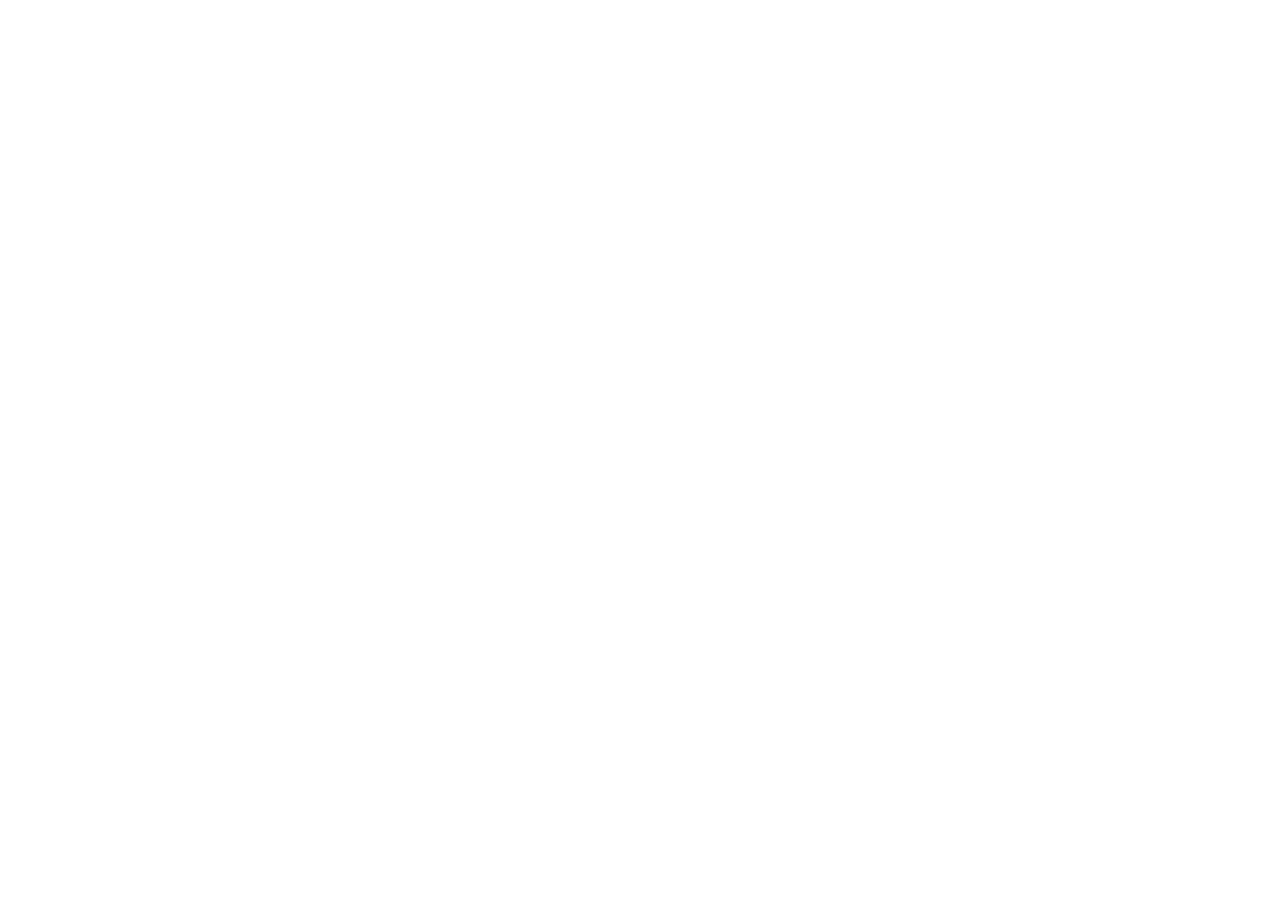
==== a.pags/index.html @ 1148a3cb "Pagina index criada" ====
<!DOCTYPE html>
<html lang="pt-br">
<head>
    <link rel="shortcut icon" href="../a.imgs/ico.ico" type="image/x-icon">
    <meta charset="UTF-8">
    <meta name="viewport" content="width=device-width, initial-scale=1.0">
    <title>Projeto social</title>
</head>
<body>
    
</body>
</html>
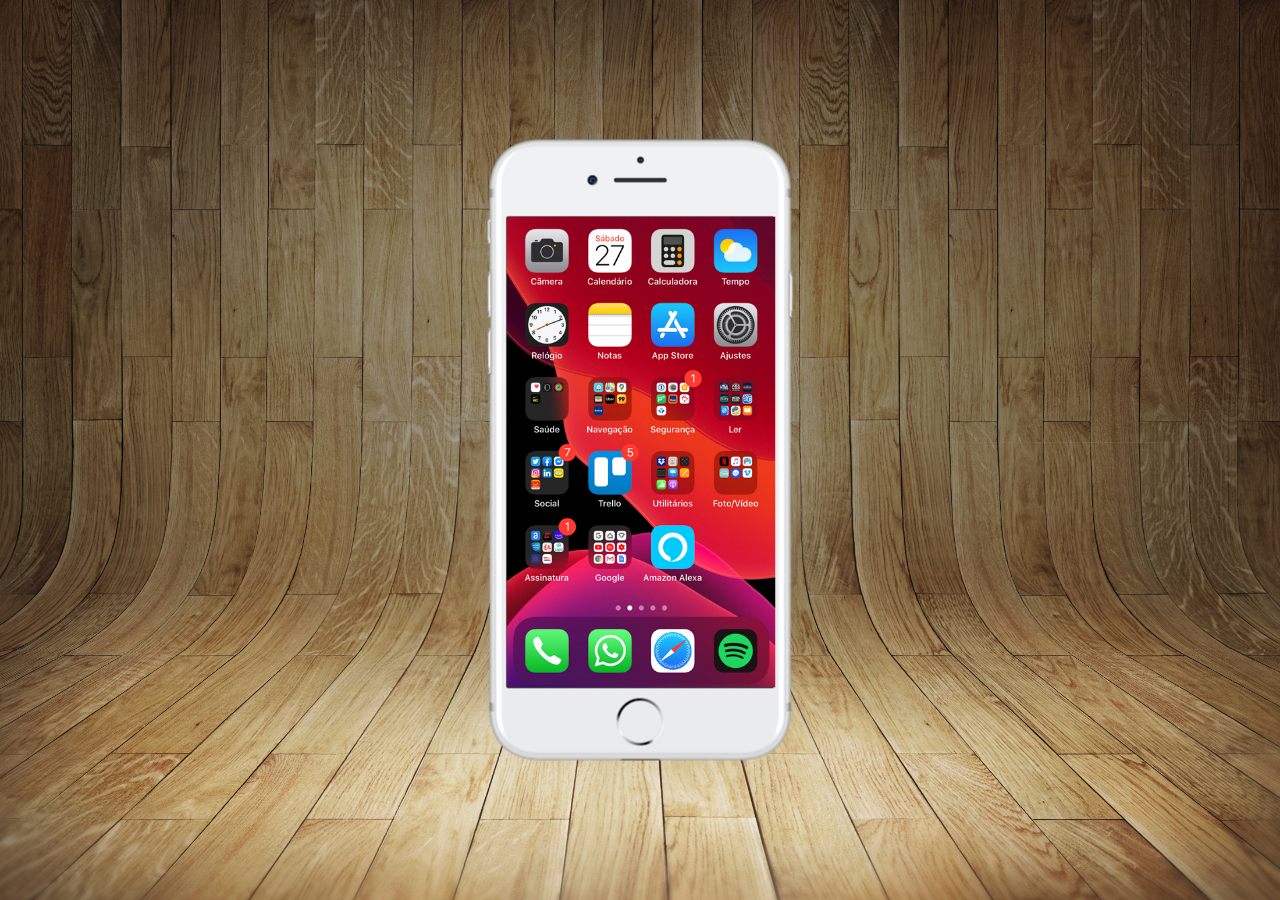
==== commit 68abeff6: "adddde" ====
--- a/a.pags/index.html
+++ b/a.pags/index.html
@@ -1,12 +1,56 @@
 <!DOCTYPE html>
 <html lang="pt-br">
 <head>
+    <!--Links-->
     <link rel="shortcut icon" href="../a.imgs/ico.ico" type="image/x-icon">
+    <link rel="stylesheet" href="../a.estilos/estilo01.css">
+    <!--Links-->
     <meta charset="UTF-8">
     <meta name="viewport" content="width=device-width, initial-scale=1.0">
     <title>Projeto social</title>
 </head>
 <body>
+
+    <main>
+        <section id="Telefone">
+        <iframe name="tela" id="tela" src="home.html" frameborder="0">Algo deu errado</iframe>         
+
+        </section>
+
+        <section id="Redesociais">
+            <a href="#" target="tela" ></a>
+            <a href="#" target="tela" ></a>
+            <a href="#" target="tela" ></a>
+            <a href="#" target="tela" ></a>
+            <a href="#" target="tela" ></a>
+            <a href="#" target="tela" ></a>
+
+
+
+        </section>
+    </main>
+
+
+
+
+
+
+
+
+
+
+
+
+
+
+
+
+
+
+
+
+
+
     
 </body>
 </html>--- a/a.estilos/estilo01.css
+++ b/a.estilos/estilo01.css
@@ -0,0 +1,49 @@
+@charset "UTF-8";
+
+
+
+*{
+    padding: 0px;
+    margin: 0px;
+    font-family: Arial, Helvetica, sans-serif;
+
+}
+
+html, body{
+    height: 100vh;
+    width: 100vw;
+
+}
+
+body{
+    background: url(../a.imgs/fundo-madeira.jpg) no-repeat top center ;
+    background-size: cover;
+    background-attachment: fixed;
+
+}
+
+main{
+    position: relative;
+    height: 100vh;
+
+}
+
+section#Telefone{
+    height: 627px;
+    width: 311px;
+    position: absolute;
+    top:50%;
+    left:50%;
+    transform: translate(-50% , -50%);
+    background:url(../a.imgs/frame-iphone.png) no-repeat ;
+
+}
+
+iframe#tela{
+    position: relative;
+    top: 80px;
+    left: 22px;
+    width: 269px;
+    height: 471px;
+
+}
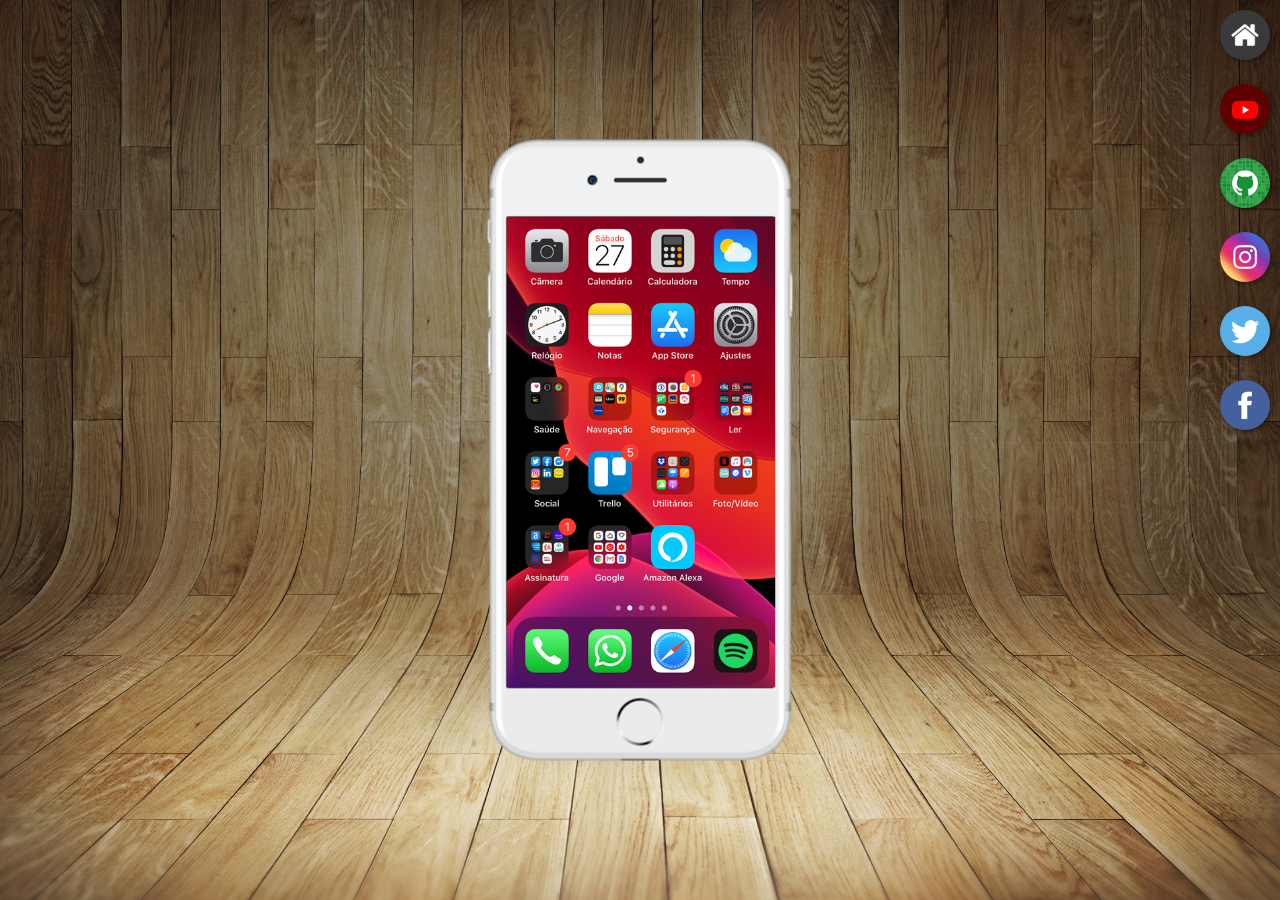
==== commit 38d0cd29: "added" ====
--- a/a.pags/index.html
+++ b/a.pags/index.html
@@ -18,14 +18,12 @@
         </section>
 
         <section id="Redesociais">
-            <a href="#" target="tela" ></a>
-            <a href="#" target="tela" ></a>
-            <a href="#" target="tela" ></a>
-            <a href="#" target="tela" ></a>
-            <a href="#" target="tela" ></a>
-            <a href="#" target="tela" ></a>
-
-
+            <a href="#" target="tela" ><img src="../a.imgs/logo-home.jpg" alt=""></a> <br>
+            <a href="#" target="tela" ><img src="../a.imgs/logo-youtube.jpg" alt=""></a> <br>
+            <a href="#" target="tela" ><img src="../a.imgs/logo-github.jpg" alt=""></a> <br>
+            <a href="#" target="tela" ><img src="../a.imgs/logo-instagram.jpg" alt=""></a> <br>
+            <a href="#" target="tela" ><img src="../a.imgs/logo-twitter.jpg" alt=""></a> <br>
+            <a href="#" target="tela" ><img src="../a.imgs/logo-facebook.jpg" alt=""></a>
 
         </section>
     </main>
--- a/a.estilos/estilo01.css
+++ b/a.estilos/estilo01.css
@@ -47,3 +47,25 @@
     height: 471px;
 
 }
+
+section#Redesociais{
+    text-align: right;
+
+}
+
+section#Redesociais img{
+    width: 50px;
+    margin: 10px;
+    border-radius: 50%;
+    box-shadow: 2px 2px 5px rgb(0, 0, 0, 0.400) ;
+    box-sizing: border-box;
+
+}
+
+section#Redesociais img:hover{
+    border: 2px solid rgb(255, 255, 255, 0.500);
+    transform: translate(-3px , -3px);
+    box-shadow: 5px 5px 10px rgb(0, 0, 0, 0.600);
+    transition:transform 0.5s, border 1s ;
+
+}
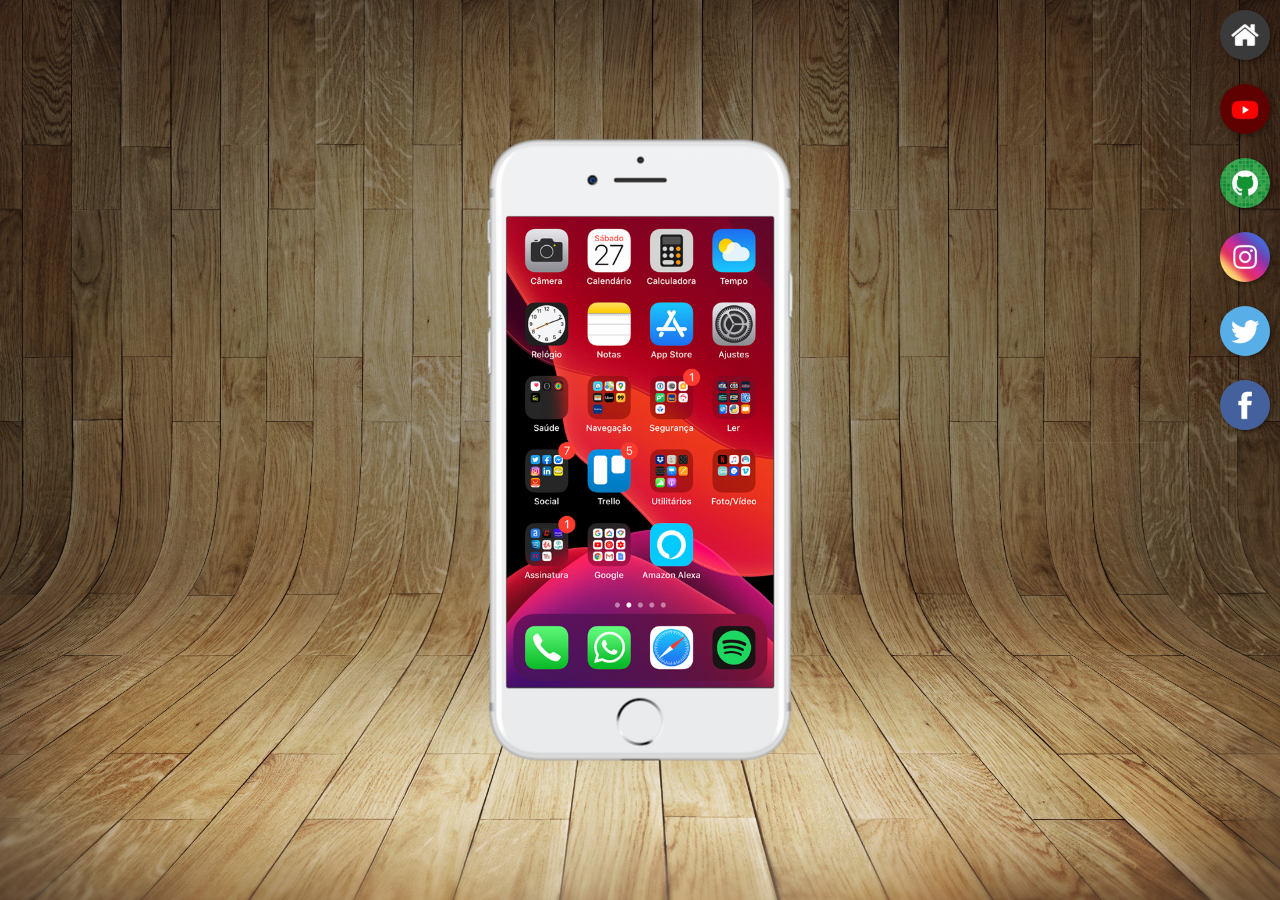
==== commit a9552bef: "RC COMPLETAS" ====
--- a/a.pags/index.html
+++ b/a.pags/index.html
@@ -18,12 +18,12 @@
         </section>
 
         <section id="Redesociais">
-            <a href="#" target="tela" ><img src="../a.imgs/logo-home.jpg" alt=""></a> <br>
-            <a href="#" target="tela" ><img src="../a.imgs/logo-youtube.jpg" alt=""></a> <br>
-            <a href="#" target="tela" ><img src="../a.imgs/logo-github.jpg" alt=""></a> <br>
-            <a href="#" target="tela" ><img src="../a.imgs/logo-instagram.jpg" alt=""></a> <br>
-            <a href="#" target="tela" ><img src="../a.imgs/logo-twitter.jpg" alt=""></a> <br>
-            <a href="#" target="tela" ><img src="../a.imgs/logo-facebook.jpg" alt=""></a>
+            <a href="home.html" target="tela" ><img src="../a.imgs/logo-home.jpg" alt=""></a> <br>
+            <a href="yt.html" target="tela" ><img src="../a.imgs/logo-youtube.jpg" alt=""></a> <br>
+            <a href="gt.html" target="tela" ><img src="../a.imgs/logo-github.jpg" alt=""></a> <br>
+            <a href="ig.html" target="tela" ><img src="../a.imgs/logo-instagram.jpg" alt=""></a> <br>
+            <a href="tt.html" target="tela" ><img src="../a.imgs/logo-twitter.jpg" alt=""></a> <br>
+            <a href="fc.html" target="tela" ><img src="../a.imgs/logo-facebook.jpg" alt=""></a>
 
         </section>
     </main>
--- a/a.estilos/estilo01.css
+++ b/a.estilos/estilo01.css
@@ -43,7 +43,7 @@
     position: relative;
     top: 80px;
     left: 22px;
-    width: 269px;
+    width: 267px;
     height: 471px;
 
 }
@@ -66,6 +66,6 @@
     border: 2px solid rgb(255, 255, 255, 0.500);
     transform: translate(-3px , -3px);
     box-shadow: 5px 5px 10px rgb(0, 0, 0, 0.600);
-    transition:transform 0.5s, border 1s ;
+    transition:transform 0.5s, box-shadow 1s ;
 
 }
